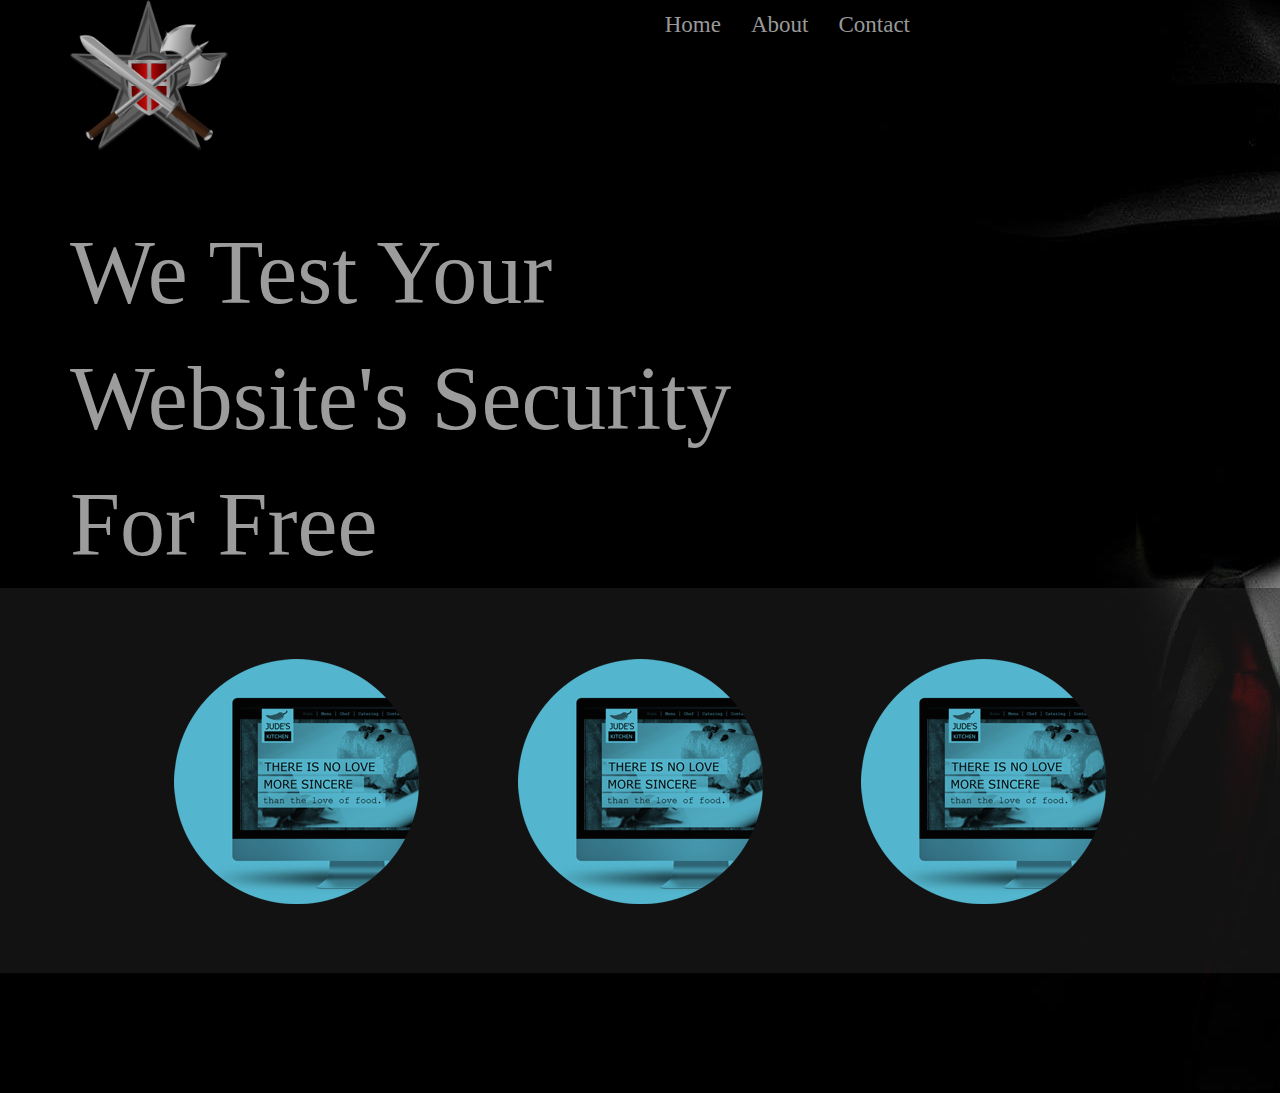
==== index.html @ dbecbc5c "Improvement of About" ====
<!DOCTYPE html>
<html lang="en">
  <head>

    <meta charset="utf-8">
    <meta http-equiv="X-UA-Compatible" content="IE=edge">
    <meta name="viewport" content="width=device-width, initial-scale=1">
    <meta name="description" content="">
    <meta name="author" content="">
    <link rel="shortcut icon" href="../../assets/ico/favicon.ico">

    <title>dmnv:home</title>

    <!-- Bootstrap core CSS -->
    <link href="css/bootstrap.min.css" rel="stylesheet">
	
    <!-- Custom styles for this template -->
    <link href="starter-template.css" rel="stylesheet">

    <!-- Just for debugging purposes. Don't actually copy this line! -->
    <!--[if lt IE 9]><script src="../../assets/js/ie8-responsive-file-warning.js"></script><![endif]-->

    <!-- HTML5 shim and Respond.js IE8 support of HTML5 elements and media queries -->
    <!--[if lt IE 9]>
      <script src="https://oss.maxcdn.com/libs/html5shiv/3.7.0/html5shiv.js"></script>
      <script src="https://oss.maxcdn.com/libs/respond.js/1.4.2/respond.min.js"></script>
    <![endif]-->
  </head>

  <body>

    <div class="navbar navbar-inverse navbar-top navbarperso" style="border:none;" role="navigation">
      <div class="container">
        <div class="navbar-header">
          <button type="button" class="navbar-toggle" data-toggle="collapse" data-target=".navbar-collapse">
            <span class="sr-only">Toggle navigation</span>
            <span class="icon-bar"></span>
            <span class="icon-bar"></span>
            <span class="icon-bar"></span>
          </button>
		  <img height="150" src="Images/logo.png"/>
          
        </div>
		
        <div class="collapse navbar-collapse" style="width:75%;">
		
          <ul class="nav navbar-nav navbar-right">
            <li class="textNav navbarperso"><a href="index.html">Home</a></li>
            <li class="textNav navbarperso"><a href="about.html">About</a></li>
            <li class="textNav navbarperso"><a href="contact.php">Contact</a></li>
          </ul>
        </div><!--/.nav-collapse -->
		
      </div>
    </div>

    <div class="container">

      <div class="starter-template">
		<br>
		<br>
        <!--<h1>Welcome!!</h1> -->
        <span class="homeText">We Test Your<br />Website's Security<br />For Free</span>
      </div>
	

	
    </div><!-- /.container -->
	
	<div class="bottom-banner">
		<div class="imageBanner">
				<img src="Images/circle.png">
		</div>
		<div class="imageBanner">
			<img src="Images/circle.png">
		</div>
		<div class="imageBanner">
			<img src="Images/circle.png">
		</div>
		
		
	</div>
	
	<footer>
	
	</footer>

    <!-- Bootstrap core JavaScript
    ================================================== -->
    <!-- Placed at the end of the document so the pages load faster -->
    <script src="https://ajax.googleapis.com/ajax/libs/jquery/1.11.0/jquery.min.js"></script>
    <script src="js/bootstrap.min.js"></script>
	
  </body>
</html>
---- starter-template.css ----
p.error, p.success {
	font-weight: bold;
	padding: 10px;
	border: 1px solid;
}
p.error {
	background: #ffc0c0;
	color: #900;
}
p.success {
	background: #b3ff69;
	color: #4fa000;
}

.homeText {

	font : normal normal normal 90px/1.4em enriqueta, serif;
	color : rgb(156,156,156);

}



.bottom-banner {

	height:385px;
	width : 100%;
	line-height:385px;
	text-align: center;
	vertical-align: middle;
	background-color:rgba(36, 36, 36, 0.5);


}

.imageBanner{
	display: inline-block;
	width:340px;
}

img{
	opacity:0.8;
}

img:hover {
    opacity: 1.0;
    filter: alpha(opacity=100); /* For IE8 and earlier */
}



.textNav{
	font:normal normal normal 23px/1.4em enriqueta, serif;
}

.navbarperso{
	background-color:transparent;
}

footer{
	height:120px;
	background-color : #00000;
}

body {
	background : #000000;
	background-image: url("Images/10460044_10152473119607453_1647378892_o.jpg");
	background-repeat:no-repeat;
	background-attachment:fixed;
	background-position:center;
	color : #FFFFFF;
	}
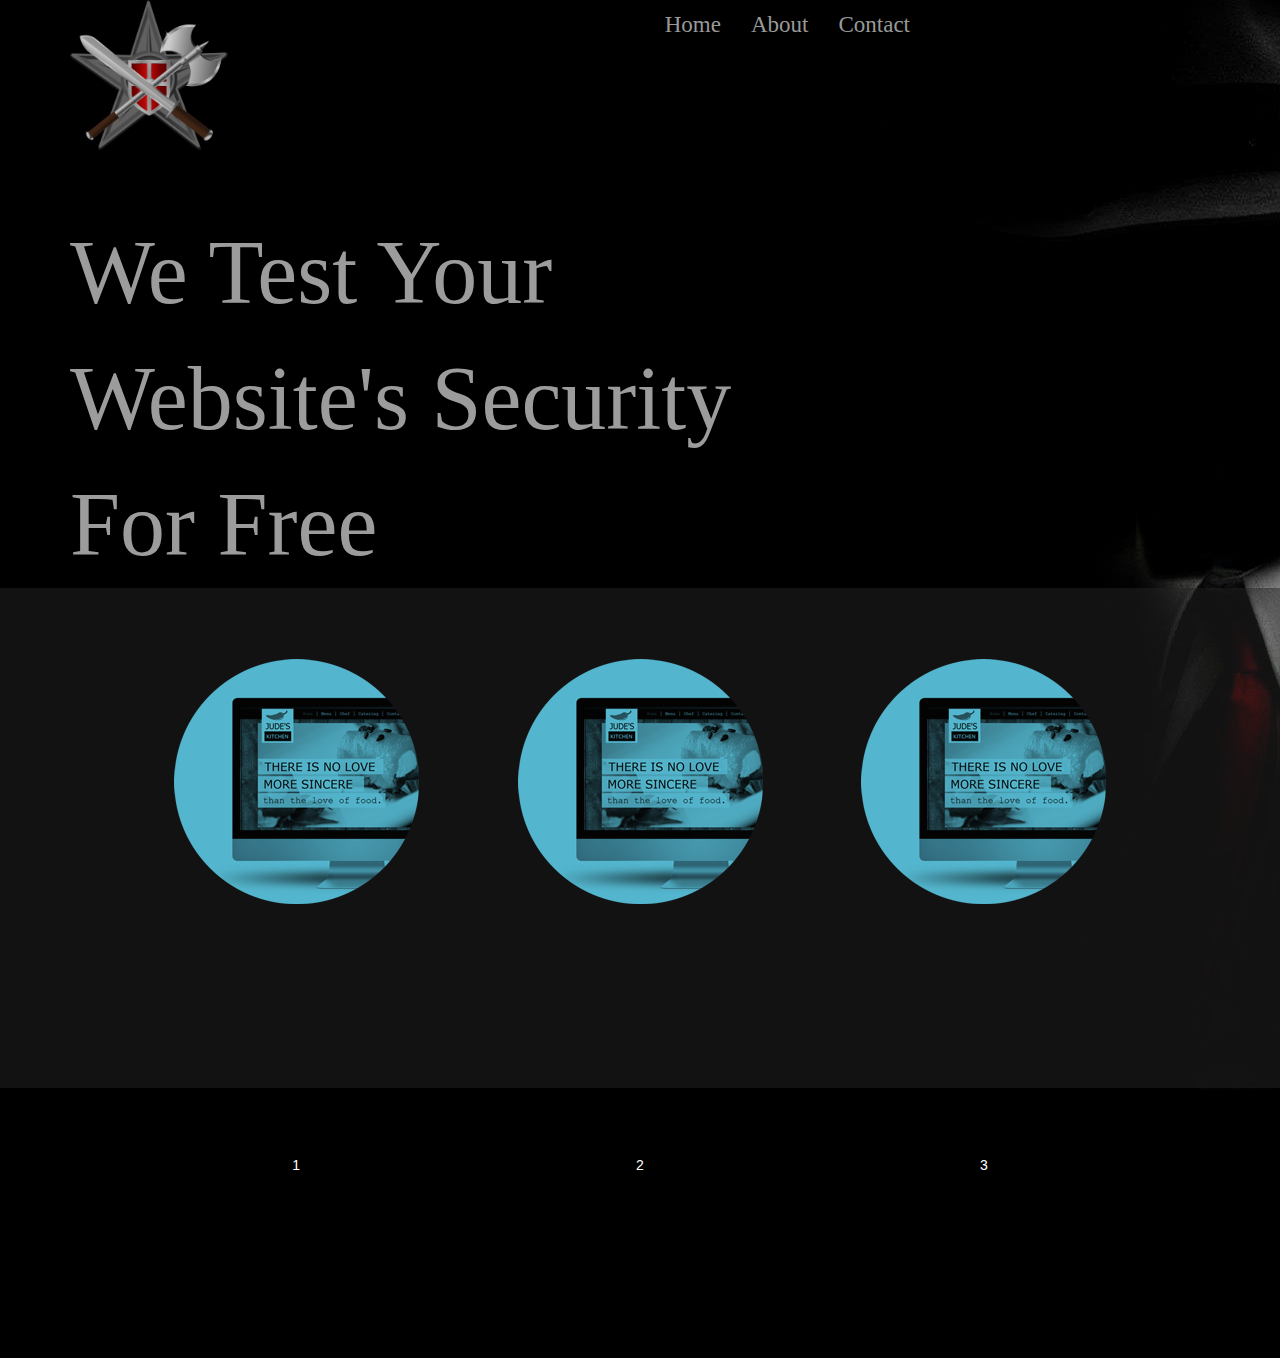
==== commit e9850dcd: "Almost index done" ====
--- a/index.html
+++ b/index.html
@@ -69,15 +69,30 @@
     </div><!-- /.container -->
 	
 	<div class="bottom-banner">
-		<div class="imageBanner">
+		<div class="imageBanner-Wrapper">
+			<div class="imageBanner">
+					<img src="Images/circle.png">
+			</div>
+			<div class="imageBanner">
 				<img src="Images/circle.png">
+			</div>
+			<div class="imageBanner">
+				<img src="Images/circle.png">
+			</div>
+			
+			<!-- new row -->
+			<div class="imageText">
+				1
+			</div>
+			<div class="imageText">
+				2
+			</div>
+			<div class="imageText">
+				3
+			</div>
+			
 		</div>
-		<div class="imageBanner">
-			<img src="Images/circle.png">
-		</div>
-		<div class="imageBanner">
-			<img src="Images/circle.png">
-		</div>
+
 		
 		
 	</div>
--- a/starter-template.css
+++ b/starter-template.css
@@ -23,7 +23,7 @@
 
 .bottom-banner {
 
-	height:385px;
+	height:500px;
 	width : 100%;
 	line-height:385px;
 	text-align: center;
@@ -36,6 +36,18 @@
 .imageBanner{
 	display: inline-block;
 	width:340px;
+}
+
+.imageBanner-Wrapper{
+	width: 1030px;
+    margin: 0 auto;
+	text-align: center;
+	vertical-align: middle;
+}
+.imageText{
+	display: inline-block;
+	width:340px;
+	height:100px;
 }
 
 img{
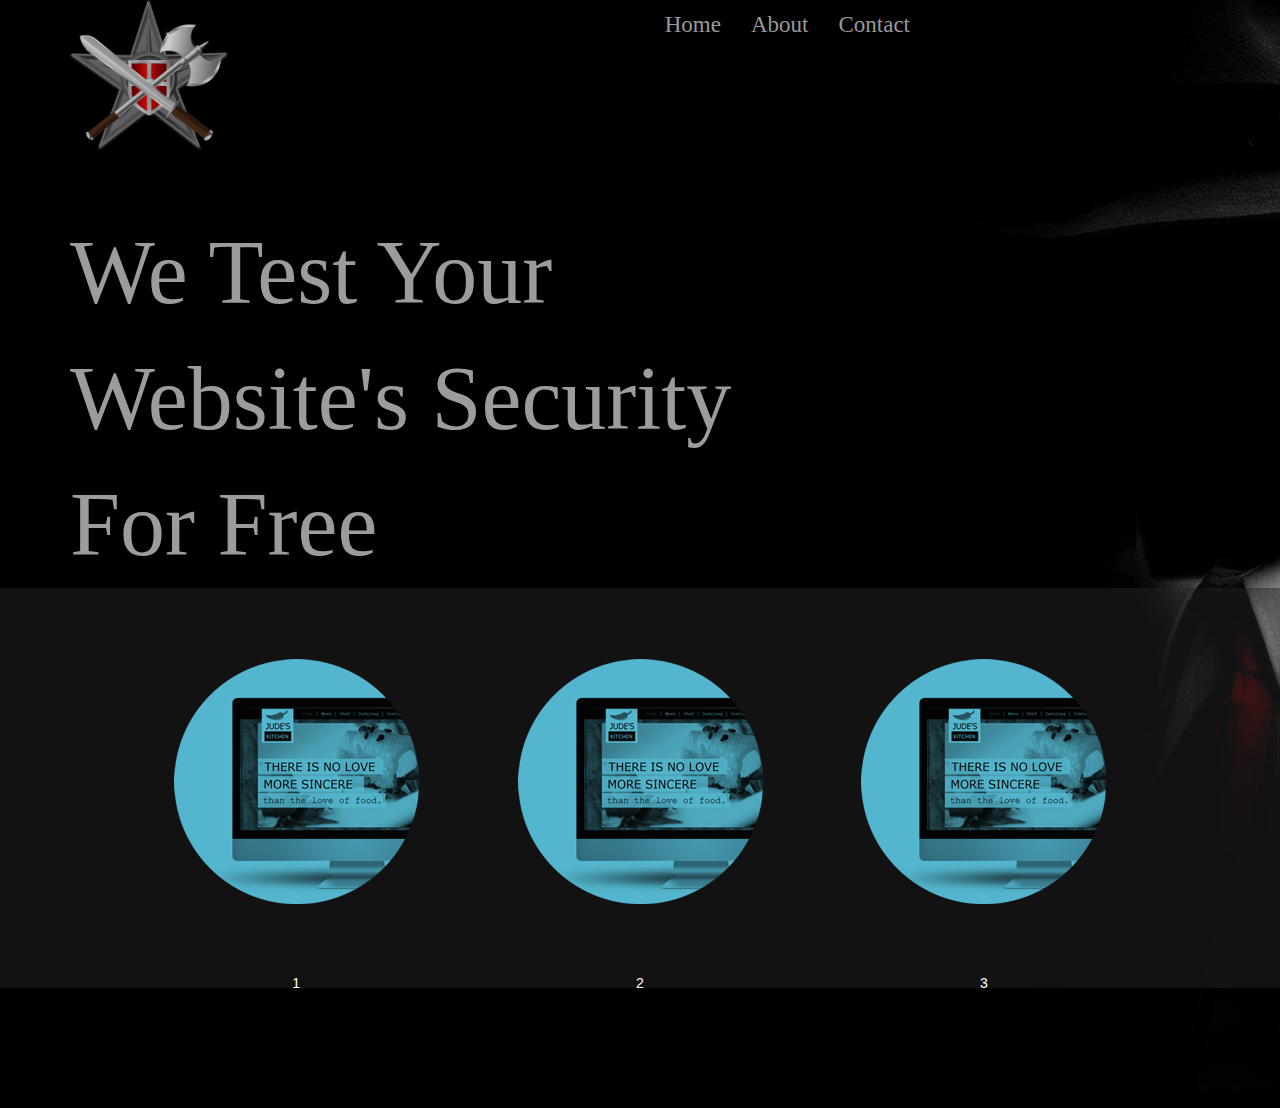
==== commit 0a2e3809: "Fixed text under images" ====
--- a/index.html
+++ b/index.html
@@ -74,24 +74,19 @@
 					<img src="Images/circle.png">
 			</div>
 			<div class="imageBanner">
-				<img src="Images/circle.png">
+				<img src="Images/circle.png"><br />
 			</div>
 			<div class="imageBanner">
 				<img src="Images/circle.png">
 			</div>
+		</div>
 			
 			<!-- new row -->
-			<div class="imageText">
-				1
-			</div>
-			<div class="imageText">
-				2
-			</div>
-			<div class="imageText">
-				3
-			</div>
+			<div class="imageText">1</div>
+			<div class="imageText">2</div>
+			<div class="imageText">3</div>
 			
-		</div>
+		
 
 		
 		
--- a/starter-template.css
+++ b/starter-template.css
@@ -23,9 +23,8 @@
 
 .bottom-banner {
 
-	height:500px;
+	height:400px;
 	width : 100%;
-	line-height:385px;
 	text-align: center;
 	vertical-align: middle;
 	background-color:rgba(36, 36, 36, 0.5);
@@ -36,18 +35,20 @@
 .imageBanner{
 	display: inline-block;
 	width:340px;
+	
 }
 
 .imageBanner-Wrapper{
 	width: 1030px;
     margin: 0 auto;
+	line-height:385px;
 	text-align: center;
 	vertical-align: middle;
 }
 .imageText{
+	overflow:overlay;
 	display: inline-block;
 	width:340px;
-	height:100px;
 }
 
 img{
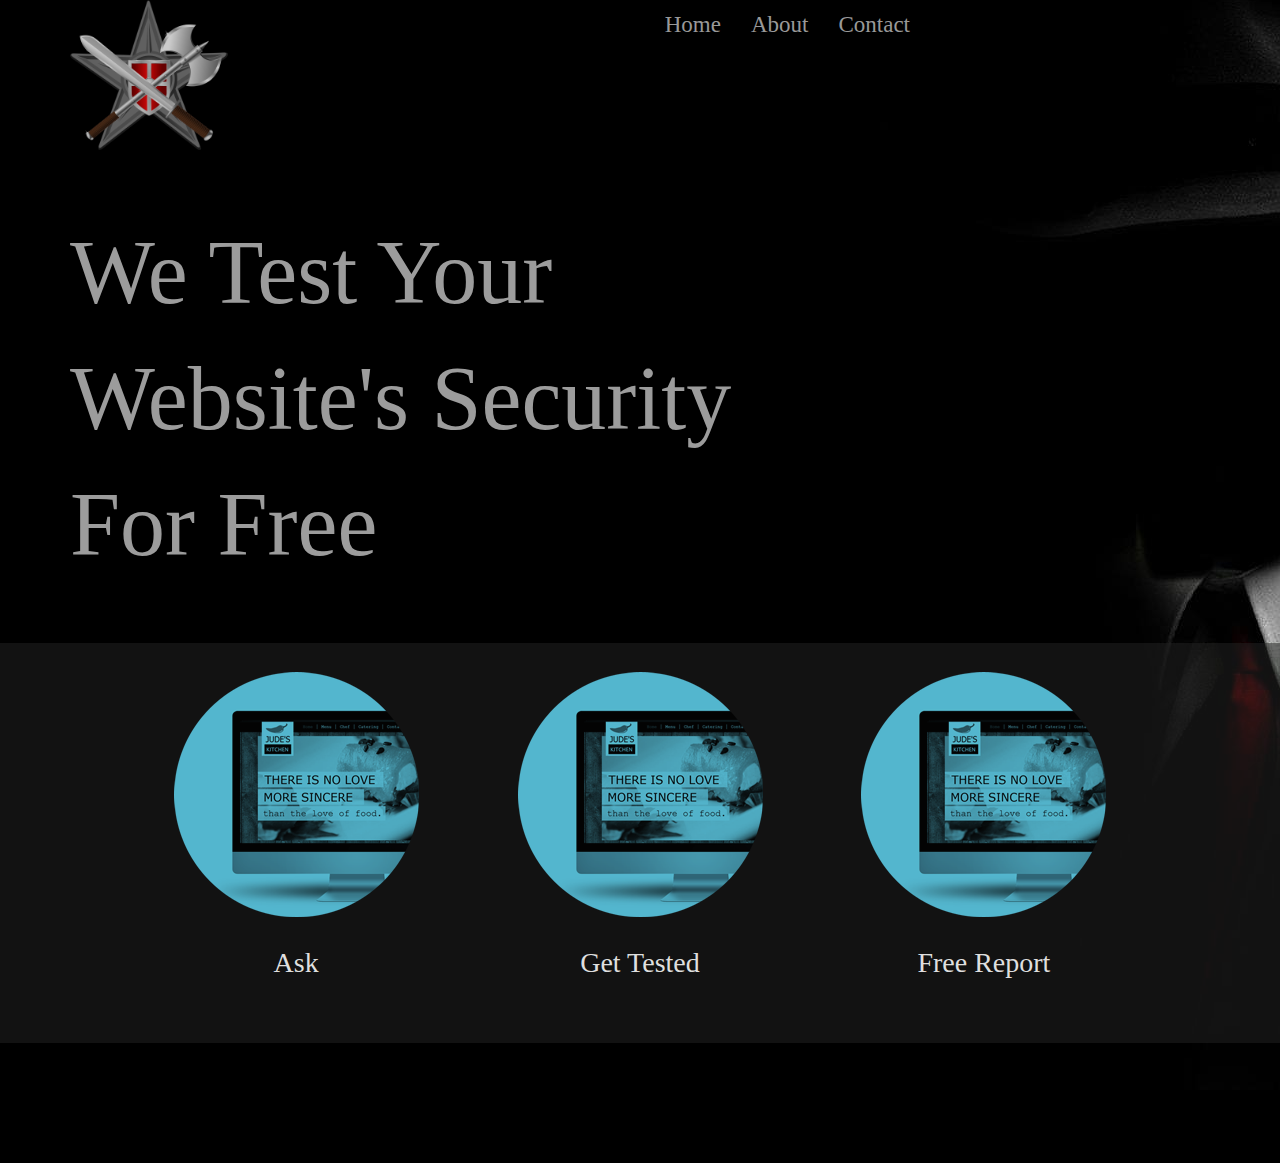
==== commit b79161d4: "Added space before banner + Text style" ====
--- a/index.html
+++ b/index.html
@@ -68,6 +68,9 @@
 	
     </div><!-- /.container -->
 	
+	<div class="spacer1">
+		&nbsp;
+	</div>
 	<div class="bottom-banner">
 		<div class="imageBanner-Wrapper">
 			<div class="imageBanner">
@@ -82,9 +85,9 @@
 		</div>
 			
 			<!-- new row -->
-			<div class="imageText">1</div>
-			<div class="imageText">2</div>
-			<div class="imageText">3</div>
+			<div class="imageText">Ask</div>
+			<div class="imageText">Get Tested</div>
+			<div class="imageText">Free Report</div>
 			
 		
 
--- a/starter-template.css
+++ b/starter-template.css
@@ -38,10 +38,15 @@
 	
 }
 
+.spacer1 {
+	width: 100%;
+	height: 55px;
+}
+
 .imageBanner-Wrapper{
 	width: 1030px;
     margin: 0 auto;
-	line-height:385px;
+	line-height:/*385*/300px; /*over here n00b*/
 	text-align: center;
 	vertical-align: middle;
 }
@@ -49,6 +54,11 @@
 	overflow:overlay;
 	display: inline-block;
 	width:340px;
+	text-align:center;
+
+    font: 28px/1.4em enriqueta,serif;
+    color: #DFDFDF;
+
 }
 
 img{
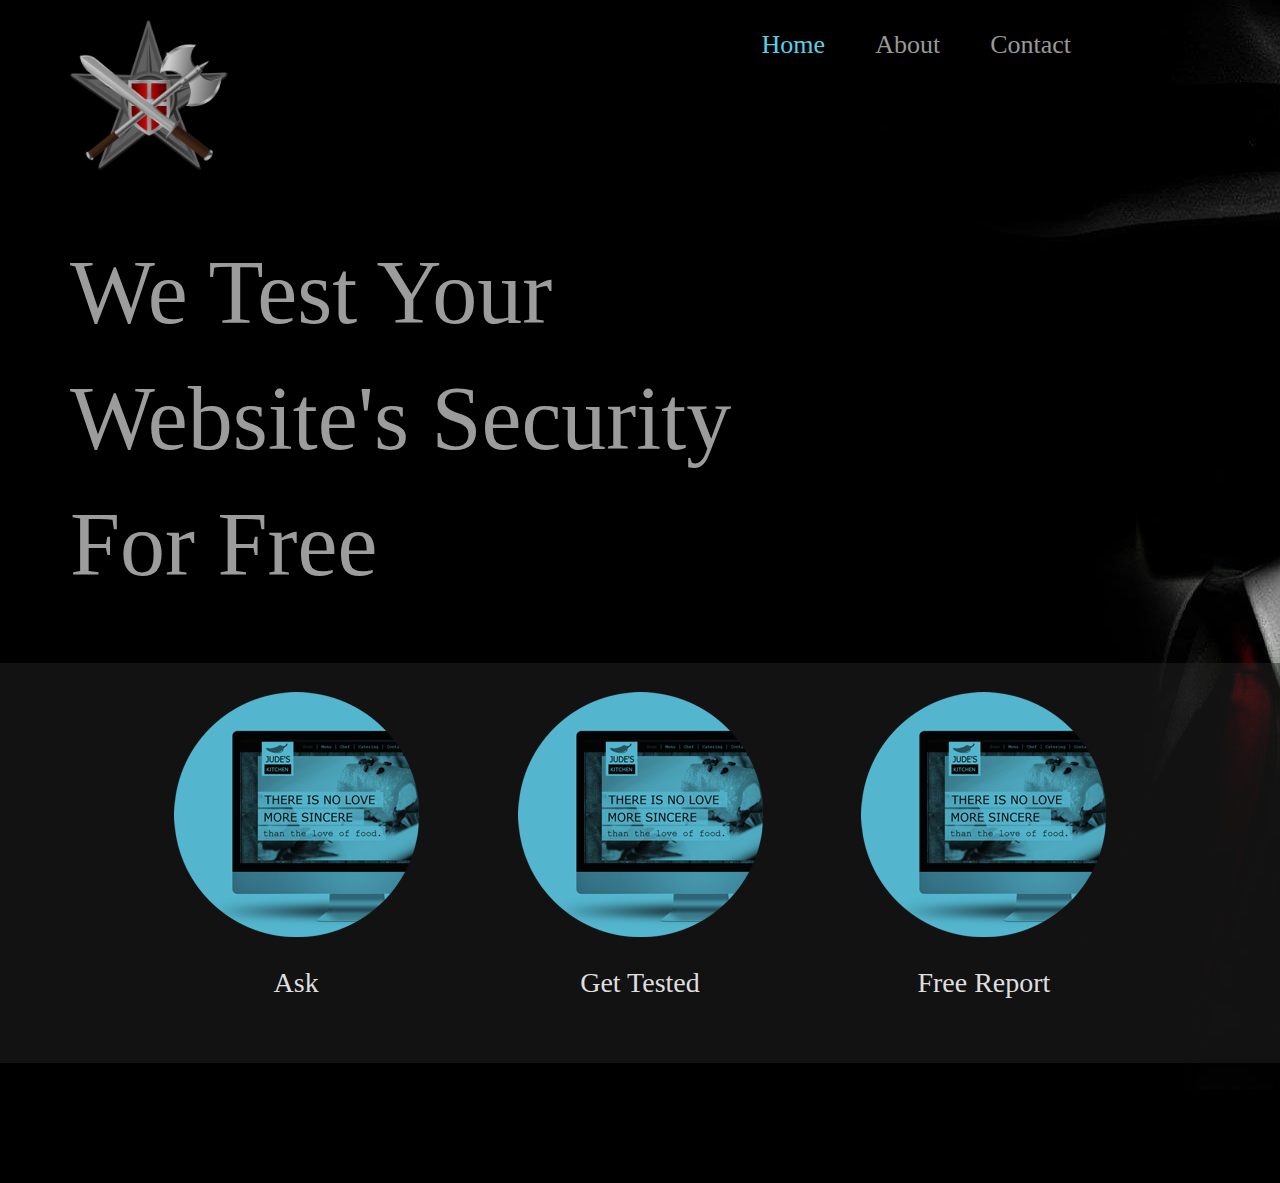
==== commit 87284a0c: "Added space on top of page + improved menu" ====
--- a/index.html
+++ b/index.html
@@ -29,7 +29,7 @@
   </head>
 
   <body>
-
+	<div class="spacer1">&nbsp;</div>
     <div class="navbar navbar-inverse navbar-top navbarperso" style="border:none;" role="navigation">
       <div class="container">
         <div class="navbar-header">
@@ -43,12 +43,12 @@
           
         </div>
 		
-        <div class="collapse navbar-collapse" style="width:75%;">
+        <div class="collapse navbar-collapse" style="width:90%;">
 		
           <ul class="nav navbar-nav navbar-right">
-            <li class="textNav navbarperso"><a href="index.html">Home</a></li>
-            <li class="textNav navbarperso"><a href="about.html">About</a></li>
-            <li class="textNav navbarperso"><a href="contact.php">Contact</a></li>
+            <li class="menu"><a href="index.html" style="color: #59CEE5">Home</a></li>
+            <li class="menu"><a href="about.html">About</a></li>
+            <li class="menu"><a href="contact.php">Contact</a></li>
           </ul>
         </div><!--/.nav-collapse -->
 		
@@ -68,9 +68,7 @@
 	
     </div><!-- /.container -->
 	
-	<div class="spacer1">
-		&nbsp;
-	</div>
+	<div class="spacer2">&nbsp;</div>
 	<div class="bottom-banner">
 		<div class="imageBanner-Wrapper">
 			<div class="imageBanner">
--- a/starter-template.css
+++ b/starter-template.css
@@ -38,15 +38,26 @@
 	
 }
 
-.spacer1 {
+.spacer2 {
+	width: 100%;
+	height: 20px;
+}
+
+.spacer2 {
 	width: 100%;
 	height: 55px;
+}
+
+.menu {
+	    padding-left: 10px;
+		padding-right: 10px;
+		font: 26px/1.4em enriqueta,serif;
 }
 
 .imageBanner-Wrapper{
 	width: 1030px;
     margin: 0 auto;
-	line-height:/*385*/300px; /*over here n00b*/
+	line-height: 300px;
 	text-align: center;
 	vertical-align: middle;
 }
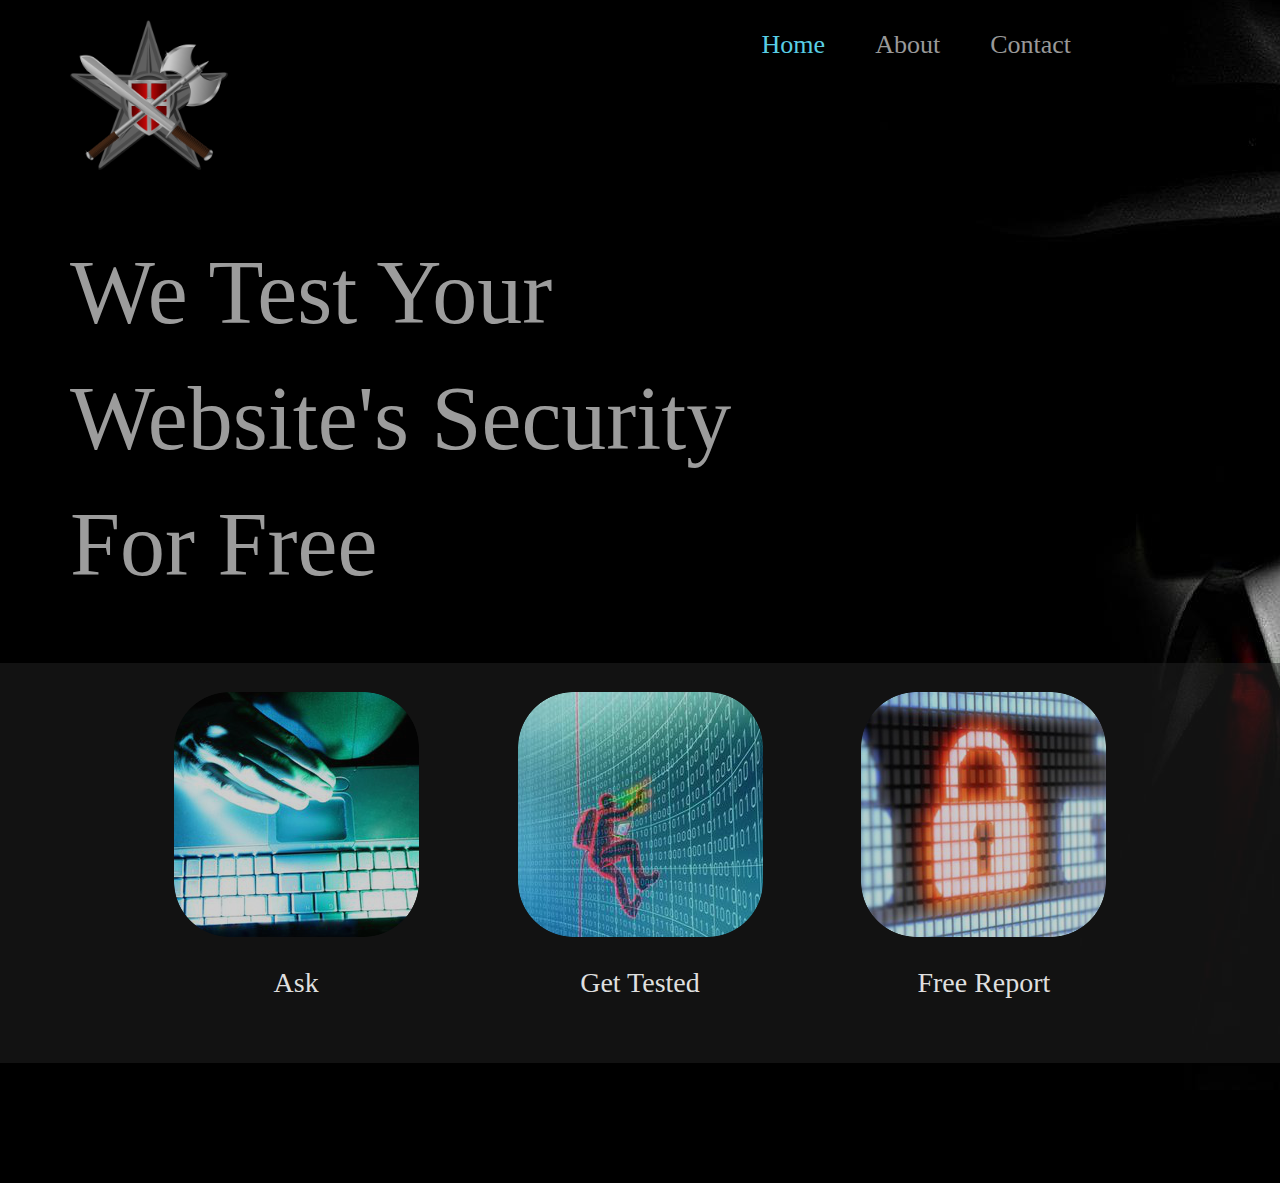
==== commit 9c753800: "Change images on the front page" ====
--- a/index.html
+++ b/index.html
@@ -72,13 +72,13 @@
 	<div class="bottom-banner">
 		<div class="imageBanner-Wrapper">
 			<div class="imageBanner">
-					<img src="Images/circle.png">
+					<img src="Images/ask.png">
 			</div>
 			<div class="imageBanner">
-				<img src="Images/circle.png"><br />
+				<img src="Images/tested.png"><br />
 			</div>
 			<div class="imageBanner">
-				<img src="Images/circle.png">
+				<img src="Images/report.png">
 			</div>
 		</div>
 			
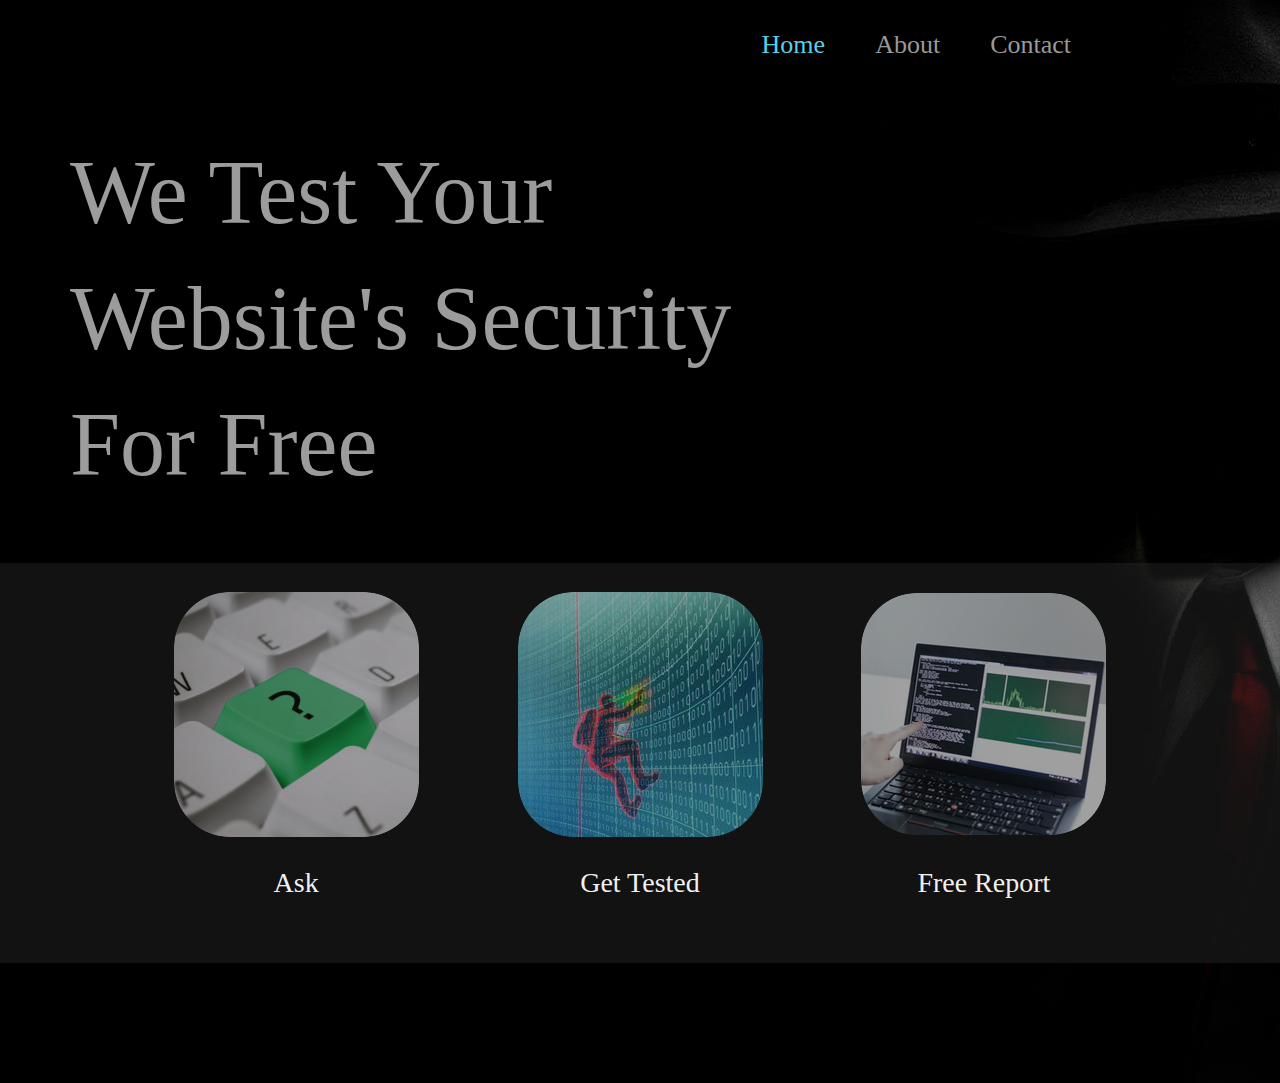
==== commit c3fb86b4: "Deleted logo, added link on home images" ====
--- a/index.html
+++ b/index.html
@@ -39,7 +39,7 @@
             <span class="icon-bar"></span>
             <span class="icon-bar"></span>
           </button>
-		  <img height="150" src="Images/logo.png"/>
+		  <!-- <img height="150" src="Images/logo.png"/> -->
           
         </div>
 		
@@ -72,20 +72,20 @@
 	<div class="bottom-banner">
 		<div class="imageBanner-Wrapper">
 			<div class="imageBanner">
-					<img src="Images/ask.png">
+					<a href="contact.php"><img src="Images/ask.png"></a>
 			</div>
 			<div class="imageBanner">
-				<img src="Images/tested.png"><br />
+				<a href="about.html"><img src="Images/tested.png"></a>
 			</div>
 			<div class="imageBanner">
-				<img src="Images/report.png">
+				<a href="about.html"><img src="Images/report.png"></a>
 			</div>
 		</div>
 			
 			<!-- new row -->
-			<div class="imageText">Ask</div>
-			<div class="imageText">Get Tested</div>
-			<div class="imageText">Free Report</div>
+			<div class="imageText"><a href="contact.php">Ask</a></div>
+			<div class="imageText"><a href="about.html">Get Tested</a></div>
+			<div class="imageText"><a href="about.html">Free Report</a></div>
 			
 		
 
--- a/starter-template.css
+++ b/starter-template.css
@@ -19,6 +19,13 @@
 
 }
 
+h1 {
+	text-align:left;
+}
+
+.paragraphe {
+	text-indent: 30px;
+}
 
 
 .bottom-banner {
@@ -72,8 +79,17 @@
 
 }
 
+.imageText a {
+	color: #F0F0F0;
+}
+
+.imageText a:hover {
+	color: #59CEE5;
+	text-decoration: none;
+}
+
 img{
-	opacity:0.8;
+	opacity:0.6;
 }
 
 img:hover {
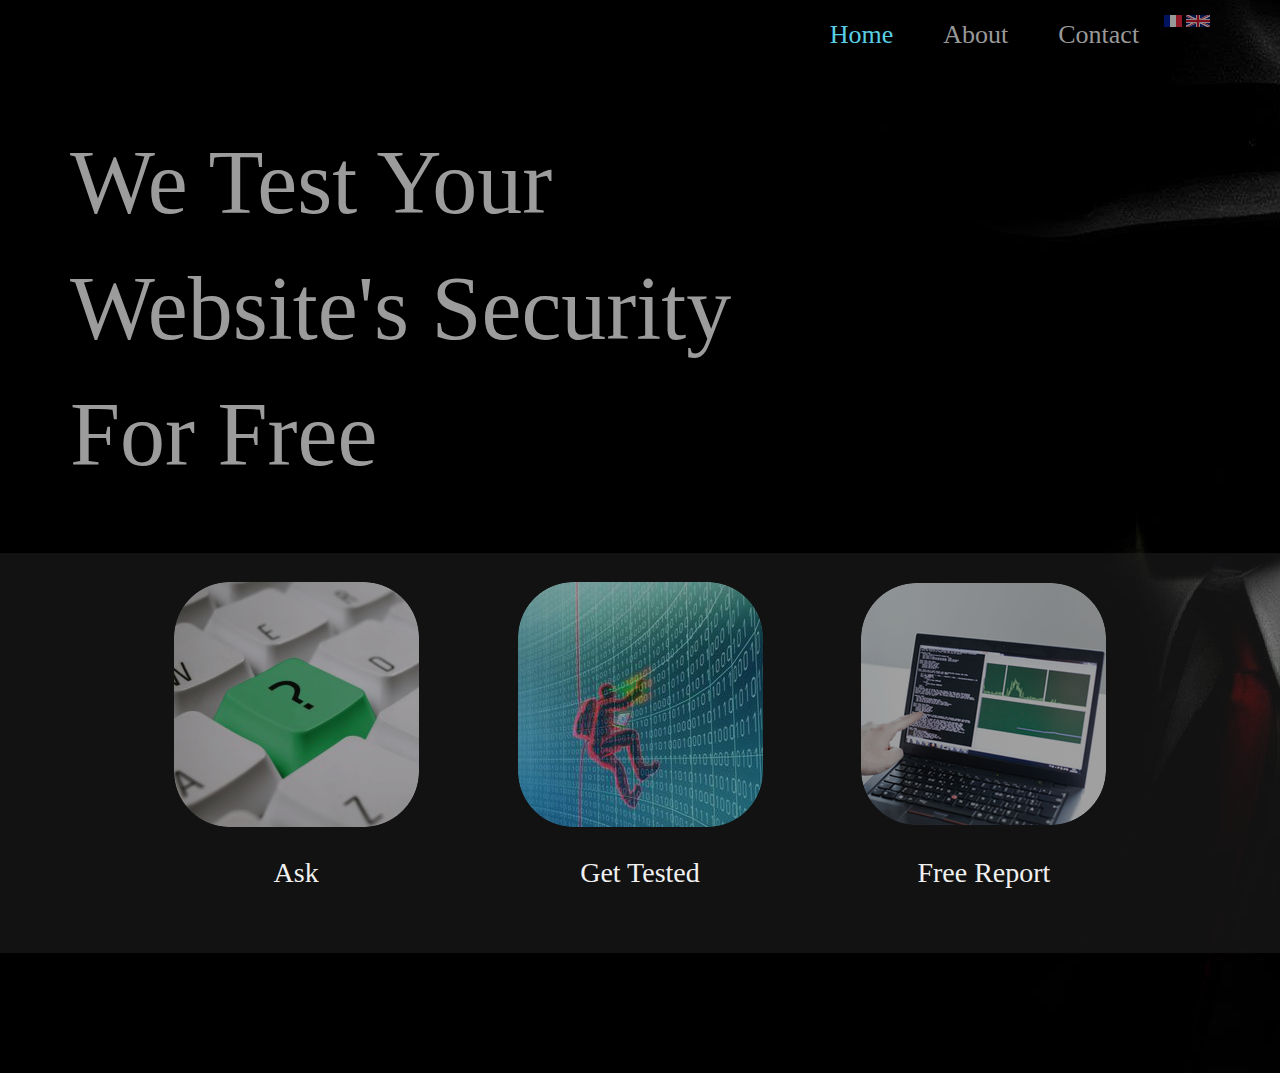
==== commit 8f813e5b: "Localization icons" ====
--- a/index.html
+++ b/index.html
@@ -43,17 +43,20 @@
           
         </div>
 		
-        <div class="collapse navbar-collapse" style="width:90%;">
+        <div class="collapse navbar-collapse">
 		
           <ul class="nav navbar-nav navbar-right">
-            <li class="menu"><a href="index.html" style="color: #59CEE5">Home</a></li>
+            <li class="menu"><a href="index.html"  style="color: #59CEE5">Home</a></li>
             <li class="menu"><a href="about.html">About</a></li>
             <li class="menu"><a href="contact.php">Contact</a></li>
+			<a href="contact.php"><img src="Images/fr.png"></a> 
+			<a href="contact.php"><img src="Images/en.png"></a>
           </ul>
         </div><!--/.nav-collapse -->
 		
       </div>
     </div>
+
 
     <div class="container">
 
--- a/starter-template.css
+++ b/starter-template.css
@@ -45,9 +45,15 @@
 	
 }
 
-.spacer2 {
+.local{
+	float: right;
+	display: inline-block;
+}
+
+
+.spacer1 {
 	width: 100%;
-	height: 20px;
+	height: 10px;
 }
 
 .spacer2 {
@@ -56,9 +62,15 @@
 }
 
 .menu {
+		display: inline;
 	    padding-left: 10px;
 		padding-right: 10px;
 		font: 26px/1.4em enriqueta,serif;
+}
+
+.local {
+	    padding-left: 0px;
+		padding-right: 0px;
 }
 
 .imageBanner-Wrapper{
